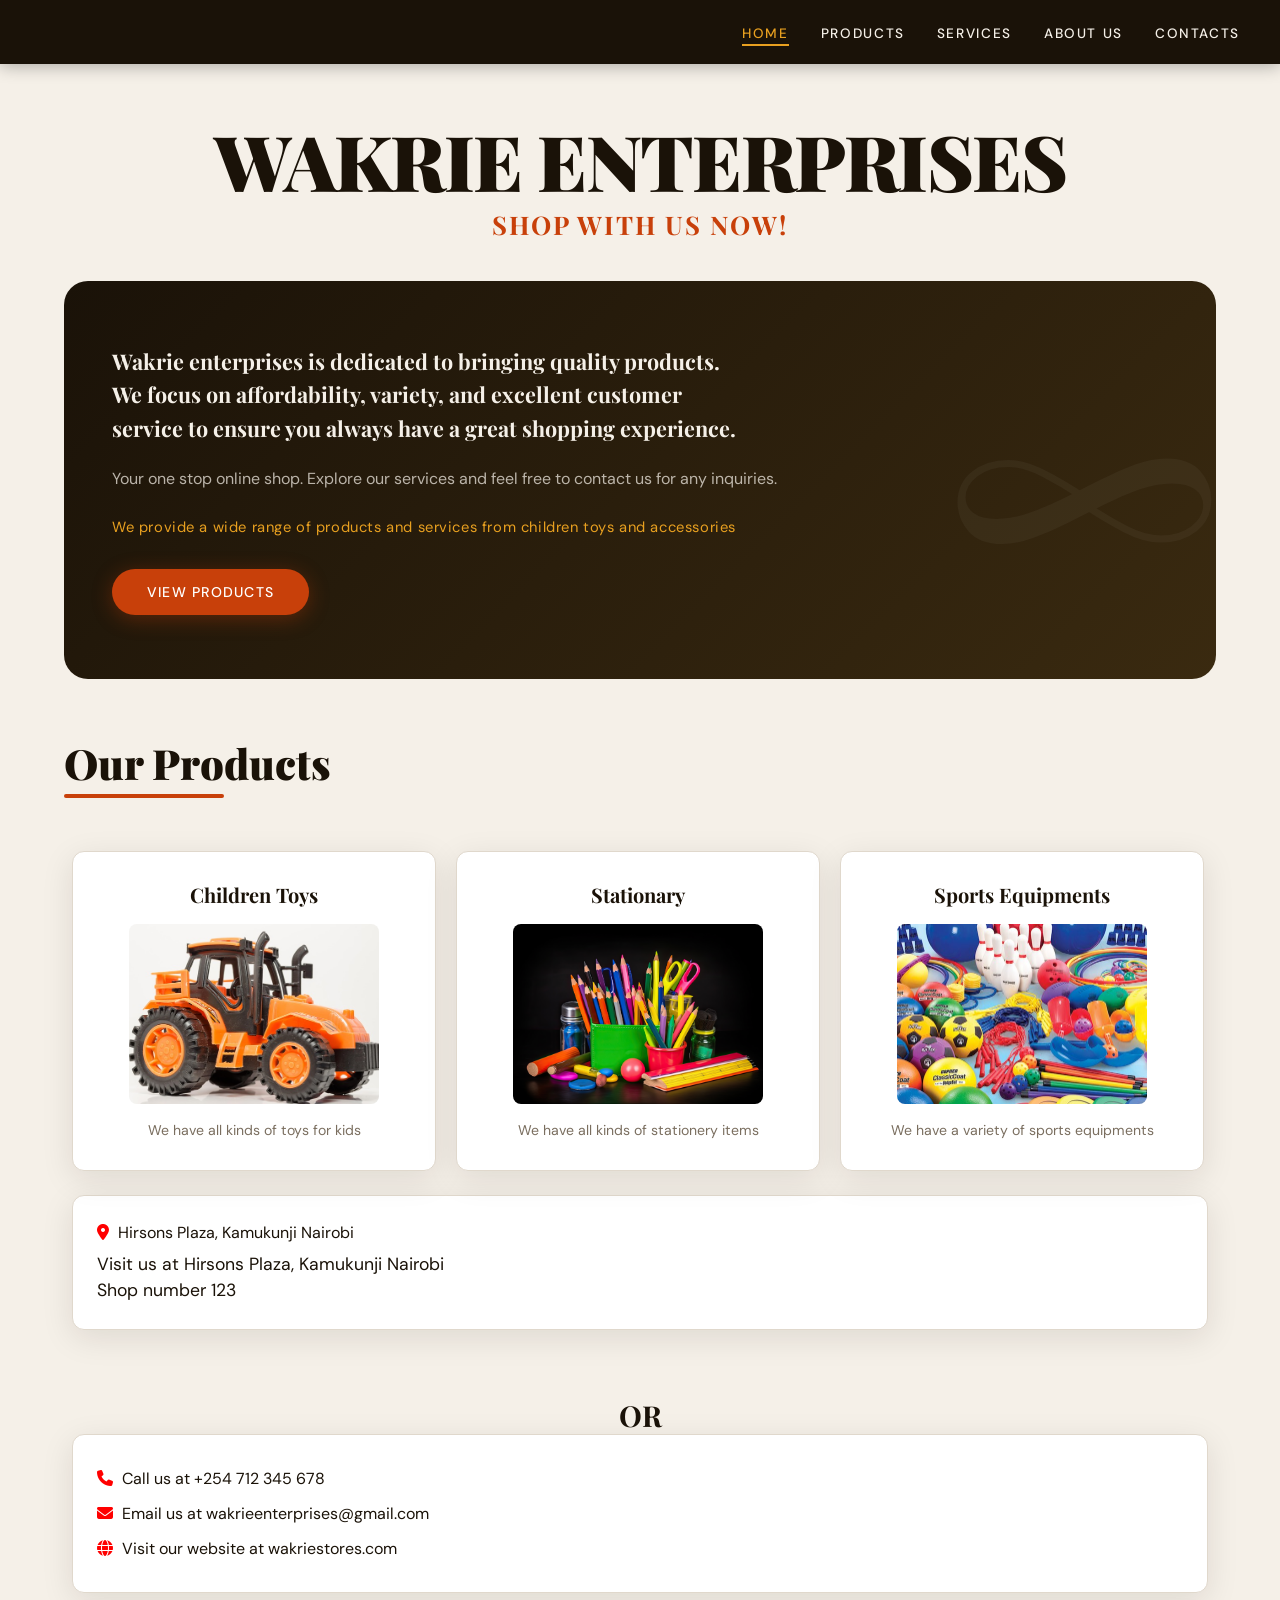
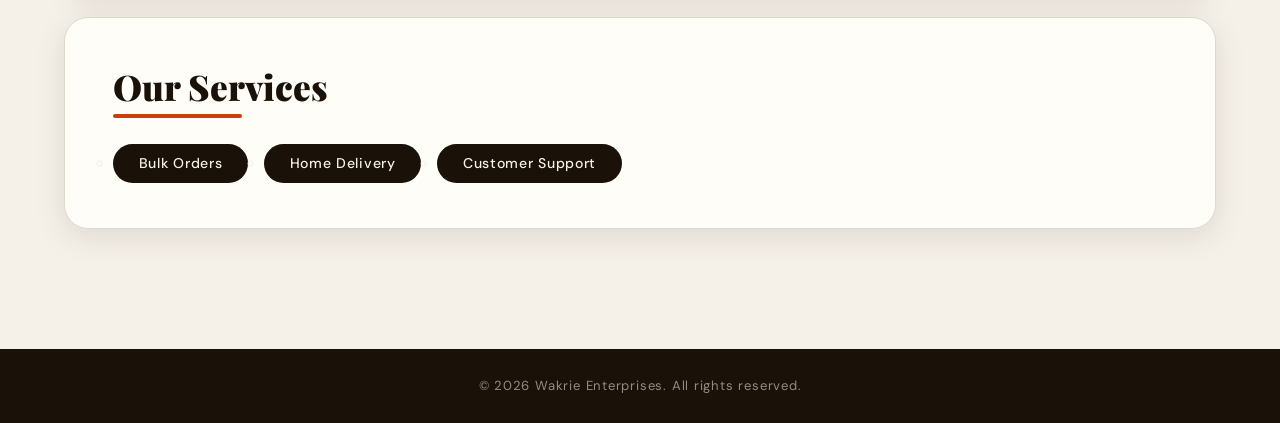
==== index.html @ 23c6285f "Update company name and contact information in index.html" ====
<!DOCTYPE html>
<html lang="en">

<head>
  <meta charset="UTF-8">
  <meta name="viewport" content="width=device-width, initial-scale=1.0">
  <title>Infinity Stores – Home</title>
  <link rel="stylesheet" href="style (2).css">
  <link rel="stylesheet" href="https://cdnjs.cloudflare.com/ajax/libs/font-awesome/6.5.0/css/all.min.css">
</head>

<body>

  <div class="navbar">
    <div class="menu-toggle" onclick="toggleMenu()">☰</div>
    <ul class="navlist" id="navlist">
      <li><a href="index.html">HOME</a></li>
      <li><a href="products.html">PRODUCTS</a></li>
      <li><a href="services.html">SERVICES</a></li>
      <li><a href="about.html">ABOUT US</a></li>
      <li><a href="contact.html">CONTACTS</a></li>
    </ul>
  </div>

  <div class="body">

    <section>
      <h1>WAKRIE ENTERPRISES</h1>
    </section>

    <header>
      <h1>SHOP WITH US NOW!</h1>
    </header>

    <section class="hero">
      <div class="content">
        <h2>Wakrie enterprises is dedicated to bringing quality products.<br>
          We focus on affordability, variety, and excellent customer<br>service to ensure you always have a great shopping experience.</h2>
        <p>Your one stop online shop. Explore our services and feel free to contact us for any inquiries.</p>
        <h3>We provide a wide range of products and services from children toys and accessories</h3>
        <a href="products.html" class="btn">View Products</a>
      </div>
    </section>

    <div class="products" id="products">
      <h2>Our Products</h2>
      <br><br>

      <div class="product-item">
        <h3>Children Toys</h3>
        <img src="toy.jpg" alt="TOYS" class="product-img">
        <h4>We have all kinds of toys for kids</h4>
      </div>

      <div class="product-item">
        <h3>Stationary</h3>
        <img src="stationary.jpg" alt="STATIONARY" class="product-img">
        <h4>We have all kinds of stationery items</h4>
      </div>

      <div class="product-item">
        <h3>Sports Equipments</h3>
        <img src="sports.jpeg" alt="SPORTS EQUIPMENTS" class="product-img">
        <h4>We have a variety of sports equipments</h4>
      </div>

      <div>
        <section class="zero">
          <i class="fa-solid fa-location-dot"></i> Hirsons Plaza, Kamukunji Nairobi
          <div class="location">Visit us at Hirsons Plaza, Kamukunji Nairobi<br>Shop number 123</div>
        </section>

        <br><br>
        <h5>OR</h5>

        <div class="contact">
          <i class="fa-solid fa-phone"></i> Call us at +254 712 345 678<br>
          <i class="fa-solid fa-envelope"></i> Email us at wakrieenterprises@gmail.com<br>
          <i class="fa-solid fa-globe"></i> Visit our website at wakriestores.com
        </div>

        <div class="services">
          <h2>Our Services</h2>
          <ul>
            <li>Bulk Orders</li>
            <li>Home Delivery</li>
            <li>Customer Support</li>
          </ul>
        </div>
      </div>
    </div>

  </div>

  <div class="copyright">
    <p>&copy; 2026 Wakrie Enterprises. All rights reserved.</p>
  </div>

  <script src="navbar.js"></script>
</body>
</html>
---- style (2).css ----
@import url('https://fonts.googleapis.com/css2?family=Playfair+Display:wght@700;900&family=DM+Sans:wght@300;400;500&display=swap');

:root {
  --bg:         #f5f0e8;
  --surface:    #fffdf8;
  --ink:        #1a1208;
  --muted:      #7a6e5f;
  --accent:     #c8400a;
  --accent-2:   #e8a020;
  --nav-bg:     #1a1208;
  --nav-text:   #f5f0e8;
  --card-bg:    #ffffff;
  --border:     #e0d8cc;
  --radius:     12px;
  --shadow:     0 8px 32px rgba(26,18,8,.10);
  --ff-display: 'Playfair Display', Georgia, serif;
  --ff-body:    'DM Sans', sans-serif;
  --transition: .35s cubic-bezier(.4,0,.2,1);
}

*, *::before, *::after { box-sizing: border-box; margin: 0; padding: 0; }
html { scroll-behavior: smooth; }

body {
  font-family: var(--ff-body);
  background: var(--bg);
  color: var(--ink);
  min-height: 100vh;
  overflow-x: hidden;
}

/* ── Navbar ── */
.navbar {
  position: sticky;
  top: 0;
  z-index: 100;
  background: var(--nav-bg);
  display: flex;
  align-items: center;
  justify-content: flex-end;
  padding: 0 2.5rem;
  height: 64px;
  box-shadow: 0 2px 16px rgba(0,0,0,.3);
}

.navlist {
  list-style: none;
  display: flex;
  gap: 2rem;
}

.navlist li a {
  color: var(--nav-text);
  text-decoration: none;
  font-family: var(--ff-body);
  font-size: .85rem;
  font-weight: 500;
  letter-spacing: .12em;
  position: relative;
  padding-bottom: 4px;
  transition: color var(--transition);
}

.navlist li a::after {
  content: '';
  position: absolute;
  bottom: 0; left: 0;
  width: 0; height: 2px;
  background: var(--accent-2);
  transition: width var(--transition);
}

.navlist li a:hover { color: var(--accent-2); }
.navlist li a:hover::after { width: 100%; }
.navlist li a.active { color: var(--accent-2); }
.navlist li a.active::after { width: 100%; }

.menu-toggle {
  display: none;
  color: var(--nav-text);
  font-size: 1.6rem;
  cursor: pointer;
  margin-left: auto;
  user-select: none;
  transition: color var(--transition);
}
.menu-toggle:hover { color: var(--accent-2); }

/* ── Body wrapper ── */
.body {
  max-width: 1200px;
  margin: 0 auto;
  padding: 0 1.5rem 4rem;
}

/* ── Brand title ── */
section h1 {
  font-family: var(--ff-display);
  font-size: clamp(2.8rem, 6vw, 5.5rem);
  font-weight: 900;
  text-align: center;
  color: var(--ink);
  padding: 3.5rem 1rem 0;
  letter-spacing: -.02em;
  line-height: 1.05;
}

/* ── Header ── */
header {
  text-align: center;
  padding: .4rem 1rem 1.5rem;
}

header h1 {
  font-family: var(--ff-display);
  font-size: clamp(1.1rem, 2.5vw, 1.6rem);
  font-weight: 700;
  color: var(--accent);
  letter-spacing: .08em;
  text-transform: uppercase;
}

/* ── Hero ── */
.hero {
  background: linear-gradient(135deg, var(--ink) 0%, #3a2a10 100%);
  border-radius: calc(var(--radius) * 2);
  padding: 4rem 3rem;
  margin: 1rem 0 3.5rem;
  position: relative;
  overflow: hidden;
}

.hero::before {
  content: '∞';
  position: absolute;
  right: -1rem;
  top: 50%;
  transform: translateY(-50%);
  font-size: 22rem;
  color: rgba(255,255,255,.04);
  font-family: var(--ff-display);
  pointer-events: none;
  line-height: 1;
}

.hero .content { position: relative; z-index: 1; max-width: 680px; }

.hero .content h2 {
  font-family: var(--ff-display);
  font-size: clamp(1.05rem, 2.2vw, 1.35rem);
  font-weight: 700;
  color: #f5f0e8;
  line-height: 1.55;
  margin-bottom: 1.2rem;
}

.hero .content p {
  font-size: 1rem;
  color: rgba(245,240,232,.72);
  margin-bottom: 1.6rem;
  line-height: 1.7;
}

.hero .content h3 {
  font-size: .92rem;
  font-weight: 400;
  color: var(--accent-2);
  margin-bottom: 2rem;
  letter-spacing: .04em;
}

/* ── CTA Button ── */
.btn {
  display: inline-block;
  background: var(--accent);
  color: #fff;
  padding: .85rem 2.2rem;
  border-radius: 50px;
  text-decoration: none;
  font-family: var(--ff-body);
  font-size: .88rem;
  font-weight: 500;
  letter-spacing: .08em;
  text-transform: uppercase;
  transition: background var(--transition), transform var(--transition), box-shadow var(--transition);
  box-shadow: 0 4px 20px rgba(200,64,10,.35);
}

.btn:hover {
  background: #a33006;
  transform: translateY(-2px);
  box-shadow: 0 8px 28px rgba(200,64,10,.45);
}

/* ── Products (home preview) ── */
.products {
  margin-bottom: 3.5rem;
}

.products h2 {
  font-family: var(--ff-display);
  font-size: clamp(1.8rem, 3.5vw, 2.6rem);
  font-weight: 900;
  margin-bottom: 2rem;
  display: inline-block;
}

.products h2::after {
  content: '';
  display: block;
  width: 60%;
  height: 4px;
  background: var(--accent);
  border-radius: 2px;
  margin-top: .3rem;
}

.products .product-item {
  display: inline-flex;
  flex-direction: column;
  align-items: center;
  background: var(--card-bg);
  border: 1px solid var(--border);
  border-radius: var(--radius);
  padding: 1.8rem 1.5rem;
  box-shadow: var(--shadow);
  transition: transform var(--transition), box-shadow var(--transition);
  vertical-align: top;
  width: calc(33% - 1rem);
  margin: 0 .5rem 1.5rem;
  text-align: center;
}

.products .product-item:hover {
  transform: translateY(-6px);
  box-shadow: 0 16px 48px rgba(26,18,8,.14);
}

.products .product-item h3 {
  font-family: var(--ff-display);
  font-size: 1.25rem;
  font-weight: 700;
  margin-bottom: 1rem;
  color: var(--ink);
}

.product-img {
  width: 100%;
  max-width: 250px;
  height: 180px;
  object-fit: cover;
  border-radius: calc(var(--radius) - 4px);
  margin-bottom: 1rem;
  background: var(--bg);
}

.products .product-item h4 {
  font-size: .88rem;
  font-weight: 400;
  color: var(--muted);
  line-height: 1.5;
}

.location {
  font-size: 1.1rem;
  color: var(--ink);
  line-height: 1.5;
  margin-top: .5rem;
}

.zero {
  background: var(--card-bg);
  border: 1px solid var(--border);
  border-radius: var(--radius);
  padding: 1.6rem 1.5rem;
  box-shadow: var(--shadow);
  transition: transform var(--transition), box-shadow var(--transition);
  vertical-align: top;
  width: calc(100% - 1rem);
  margin: 0 .5rem 1.5rem;
  text-align: left;
}

i { color: red; margin-right: 5px; }

h5 {
  display: flex;
  justify-content: center;
  font-family: var(--ff-display);
  font-size: 1.8rem;
}

.contact {
  background: var(--card-bg);
  border: 1px solid var(--border);
  border-radius: var(--radius);
  padding: 1.6rem 1.5rem;
  box-shadow: var(--shadow);
  transition: transform var(--transition), box-shadow var(--transition);
  vertical-align: top;
  margin: 0 .5rem 1.5rem;
  text-align: left;
  line-height: 2.2;
}

/* ── Services (home section) ── */
.services {
  background: var(--surface);
  border: 1px solid var(--border);
  border-radius: calc(var(--radius) * 2);
  padding: 2.8rem 3rem;
  box-shadow: var(--shadow);
}

.services h2 {
  font-family: var(--ff-display);
  font-size: clamp(1.6rem, 3vw, 2.2rem);
  font-weight: 900;
  margin-bottom: 1.6rem;
}

.services ul {
  list-style: circle;
  display: flex;
  flex-wrap: wrap;
  gap: 1rem;
}

.services ul li {
  background: var(--ink);
  color: var(--nav-text);
  padding: .65rem 1.6rem;
  border-radius: 50px;
  font-size: .88rem;
  font-weight: 500;
  letter-spacing: .05em;
  transition: background var(--transition), transform var(--transition);
  cursor: default;
}

.services ul li:hover {
  background: var(--accent);
  transform: translateY(-2px);
}

/* ── Copyright ── */
.copyright {
  text-align: center;
  padding: 1.8rem 1rem;
  background: var(--nav-bg);
  color: rgba(245,240,232,.55);
  font-size: .82rem;
  letter-spacing: .06em;
}

/* ══════════════════════════════════════════
   PAGE HERO BANNER (used on inner pages)
══════════════════════════════════════════ */
.page-banner {
  background: linear-gradient(135deg, var(--ink) 0%, #3a2a10 100%);
  border-radius: calc(var(--radius) * 2);
  padding: 3.5rem 3rem;
  margin: 2rem 0 3rem;
  position: relative;
  overflow: hidden;
  text-align: center;
}

.page-banner::before {
  content: '∞';
  position: absolute;
  right: -2rem;
  top: 50%;
  transform: translateY(-50%);
  font-size: 20rem;
  color: rgba(255,255,255,.04);
  font-family: var(--ff-display);
  pointer-events: none;
  line-height: 1;
}

.page-banner h1 {
  font-family: var(--ff-display);
  font-size: clamp(2rem, 5vw, 3.5rem);
  font-weight: 900;
  color: #f5f0e8;
  letter-spacing: -.02em;
  position: relative;
  z-index: 1;
}

.page-banner p {
  font-size: 1rem;
  color: rgba(245,240,232,.72);
  margin-top: .8rem;
  position: relative;
  z-index: 1;
}

/* ══════════════════════════════════════════
   PRODUCTS PAGE
══════════════════════════════════════════ */
.products-page-intro {
  text-align: center;
  margin-bottom: 2.5rem;
}

.products-page-intro p {
  color: var(--muted);
  font-size: 1rem;
  max-width: 600px;
  margin: 0 auto;
  line-height: 1.7;
}

.filter-bar {
  display: flex;
  flex-wrap: wrap;
  gap: .75rem;
  justify-content: center;
  margin-bottom: 3rem;
}

.filter-btn {
  background: var(--card-bg);
  border: 2px solid var(--border);
  border-radius: 50px;
  padding: .5rem 1.4rem;
  font-family: var(--ff-body);
  font-size: .82rem;
  font-weight: 500;
  letter-spacing: .07em;
  text-transform: uppercase;
  color: var(--ink);
  cursor: pointer;
  transition: all var(--transition);
}

.filter-btn:hover,
.filter-btn.active {
  background: var(--ink);
  border-color: var(--ink);
  color: var(--nav-text);
}

.products-grid {
  display: grid;
  grid-template-columns: repeat(3, 1fr);
  gap: 2rem;
  margin-bottom: 4rem;
}

.prod-card {
  background: var(--card-bg);
  border: 1px solid var(--border);
  border-radius: var(--radius);
  overflow: hidden;
  box-shadow: var(--shadow);
  transition: transform var(--transition), box-shadow var(--transition);
  display: flex;
  flex-direction: column;
}

.prod-card:hover {
  transform: translateY(-8px);
  box-shadow: 0 20px 56px rgba(26,18,8,.16);
}

.prod-card-img {
  width: 100%;
  height: 200px;
  object-fit: cover;
  background: var(--bg);
  display: flex;
  align-items: center;
  justify-content: center;
  font-size: 4rem;
}

.prod-card-body {
  padding: 1.4rem 1.5rem 1.8rem;
  flex: 1;
  display: flex;
  flex-direction: column;
}

.prod-card-category {
  font-size: .72rem;
  font-weight: 500;
  letter-spacing: .12em;
  text-transform: uppercase;
  color: var(--accent);
  margin-bottom: .5rem;
}

.prod-card-name {
  font-family: var(--ff-display);
  font-size: 1.15rem;
  font-weight: 700;
  color: var(--ink);
  margin-bottom: .6rem;
}

.prod-card-desc {
  font-size: .85rem;
  color: var(--muted);
  line-height: 1.6;
  flex: 1;
  margin-bottom: 1.2rem;
}

.prod-card-footer {
  display: flex;
  align-items: center;
  justify-content: space-between;
  margin-top: auto;
}

.prod-price {
  font-family: var(--ff-display);
  font-size: 1.3rem;
  font-weight: 900;
  color: var(--accent);
}

.prod-badge {
  font-size: .72rem;
  font-weight: 500;
  letter-spacing: .06em;
  padding: .3rem .9rem;
  border-radius: 50px;
  background: rgba(200,64,10,.1);
  color: var(--accent);
}

.prod-badge.instock { background: rgba(40,160,80,.1); color: #28a050; }
.prod-badge.popular { background: rgba(232,160,32,.15); color: #b87800; }

/* ══════════════════════════════════════════
   ABOUT PAGE
══════════════════════════════════════════ */
.about-grid {
  display: grid;
  grid-template-columns: 1fr 1fr;
  gap: 3rem;
  margin-bottom: 3.5rem;
  align-items: start;
}

.about-text h2 {
  font-family: var(--ff-display);
  font-size: clamp(1.7rem, 3vw, 2.4rem);
  font-weight: 900;
  margin-bottom: 1.2rem;
  color: var(--ink);
}

.about-text h2 span { color: var(--accent); }

.about-text p {
  font-size: .97rem;
  color: var(--muted);
  line-height: 1.8;
  margin-bottom: 1rem;
}

.about-stats {
  display: grid;
  grid-template-columns: 1fr 1fr;
  gap: 1.2rem;
}

.stat-card {
  background: var(--card-bg);
  border: 1px solid var(--border);
  border-radius: var(--radius);
  padding: 1.8rem 1.5rem;
  text-align: center;
  box-shadow: var(--shadow);
  transition: transform var(--transition);
}

.stat-card:hover { transform: translateY(-4px); }

.stat-number {
  font-family: var(--ff-display);
  font-size: 2.6rem;
  font-weight: 900;
  color: var(--accent);
  line-height: 1;
  margin-bottom: .4rem;
}

.stat-label {
  font-size: .82rem;
  font-weight: 500;
  letter-spacing: .08em;
  text-transform: uppercase;
  color: var(--muted);
}

.values-section { margin-bottom: 3.5rem; }

.values-section h2 {
  font-family: var(--ff-display);
  font-size: clamp(1.7rem, 3vw, 2.4rem);
  font-weight: 900;
  margin-bottom: 2rem;
  display: inline-block;
}

.values-section h2::after {
  content: '';
  display: block;
  width: 60%;
  height: 4px;
  background: var(--accent);
  border-radius: 2px;
  margin-top: .3rem;
}

.values-grid {
  display: grid;
  grid-template-columns: repeat(3, 1fr);
  gap: 1.5rem;
}

.value-card {
  background: var(--surface);
  border: 1px solid var(--border);
  border-radius: var(--radius);
  padding: 2rem 1.5rem;
  box-shadow: var(--shadow);
  transition: transform var(--transition);
}

.value-card:hover { transform: translateY(-4px); }

.value-icon {
  font-size: 2rem;
  margin-bottom: 1rem;
}

.value-card h3 {
  font-family: var(--ff-display);
  font-size: 1.1rem;
  font-weight: 700;
  margin-bottom: .7rem;
  color: var(--ink);
}

.value-card p {
  font-size: .87rem;
  color: var(--muted);
  line-height: 1.65;
}

.team-section { margin-bottom: 3.5rem; }

.team-section h2 {
  font-family: var(--ff-display);
  font-size: clamp(1.7rem, 3vw, 2.4rem);
  font-weight: 900;
  margin-bottom: 2rem;
  display: inline-block;
}

.team-section h2::after {
  content: '';
  display: block;
  width: 60%;
  height: 4px;
  background: var(--accent);
  border-radius: 2px;
  margin-top: .3rem;
}

.team-grid {
  display: grid;
  grid-template-columns: repeat(3, 1fr);
  gap: 1.5rem;
}

.team-card {
  background: var(--card-bg);
  border: 1px solid var(--border);
  border-radius: var(--radius);
  padding: 2rem 1.5rem;
  text-align: center;
  box-shadow: var(--shadow);
  transition: transform var(--transition);
}

.team-card:hover { transform: translateY(-4px); }

.team-avatar {
  width: 80px; height: 80px;
  border-radius: 50%;
  background: linear-gradient(135deg, var(--ink), #3a2a10);
  display: flex;
  align-items: center;
  justify-content: center;
  font-size: 2rem;
  margin: 0 auto 1rem;
  color: var(--accent-2);
}

.team-card h3 {
  font-family: var(--ff-display);
  font-size: 1.05rem;
  font-weight: 700;
  margin-bottom: .3rem;
  color: var(--ink);
}

.team-card span {
  font-size: .8rem;
  color: var(--accent);
  letter-spacing: .07em;
  text-transform: uppercase;
  font-weight: 500;
}

.team-card p {
  font-size: .85rem;
  color: var(--muted);
  margin-top: .7rem;
  line-height: 1.6;
}

/* ══════════════════════════════════════════
   SERVICES PAGE
══════════════════════════════════════════ */
.services-grid {
  display: grid;
  grid-template-columns: repeat(3, 1fr);
  gap: 2rem;
  margin-bottom: 3.5rem;
}

.service-card {
  background: var(--card-bg);
  border: 1px solid var(--border);
  border-radius: var(--radius);
  padding: 2.2rem 1.8rem;
  box-shadow: var(--shadow);
  transition: transform var(--transition), box-shadow var(--transition);
}

.service-card:hover {
  transform: translateY(-6px);
  box-shadow: 0 16px 48px rgba(26,18,8,.14);
}

.service-icon {
  width: 56px; height: 56px;
  background: linear-gradient(135deg, var(--ink), #3a2a10);
  border-radius: 14px;
  display: flex;
  align-items: center;
  justify-content: center;
  font-size: 1.5rem;
  margin-bottom: 1.4rem;
  color: var(--accent-2);
}

.service-card h3 {
  font-family: var(--ff-display);
  font-size: 1.2rem;
  font-weight: 700;
  margin-bottom: .8rem;
  color: var(--ink);
}

.service-card p {
  font-size: .87rem;
  color: var(--muted);
  line-height: 1.7;
  margin-bottom: 1.2rem;
}

.service-features {
  list-style: none;
  display: flex;
  flex-direction: column;
  gap: .4rem;
}

.service-features li {
  font-size: .82rem;
  color: var(--muted);
  display: flex;
  align-items: center;
  gap: .5rem;
}

.service-features li::before {
  content: '✓';
  color: var(--accent);
  font-weight: 700;
}

.process-section { margin-bottom: 3.5rem; }

.process-section h2 {
  font-family: var(--ff-display);
  font-size: clamp(1.7rem, 3vw, 2.4rem);
  font-weight: 900;
  margin-bottom: 2rem;
  display: inline-block;
}

.process-section h2::after {
  content: '';
  display: block;
  width: 60%;
  height: 4px;
  background: var(--accent);
  border-radius: 2px;
  margin-top: .3rem;
}

.process-steps {
  display: grid;
  grid-template-columns: repeat(4, 1fr);
  gap: 1.5rem;
}

.step {
  text-align: center;
  position: relative;
}

.step:not(:last-child)::after {
  content: '→';
  position: absolute;
  right: -1rem;
  top: 1.8rem;
  font-size: 1.4rem;
  color: var(--border);
}

.step-number {
  width: 60px; height: 60px;
  border-radius: 50%;
  background: var(--ink);
  color: var(--accent-2);
  font-family: var(--ff-display);
  font-size: 1.4rem;
  font-weight: 900;
  display: flex;
  align-items: center;
  justify-content: center;
  margin: 0 auto 1rem;
}

.step h3 {
  font-family: var(--ff-display);
  font-size: 1rem;
  font-weight: 700;
  margin-bottom: .5rem;
  color: var(--ink);
}

.step p {
  font-size: .82rem;
  color: var(--muted);
  line-height: 1.6;
}

.cta-banner {
  background: linear-gradient(135deg, var(--ink) 0%, #3a2a10 100%);
  border-radius: calc(var(--radius) * 2);
  padding: 3rem 3rem;
  text-align: center;
  margin-bottom: 3.5rem;
  position: relative;
  overflow: hidden;
}

.cta-banner::before {
  content: '∞';
  position: absolute;
  right: -2rem;
  top: 50%;
  transform: translateY(-50%);
  font-size: 18rem;
  color: rgba(255,255,255,.04);
  font-family: var(--ff-display);
  pointer-events: none;
  line-height: 1;
}

.cta-banner h2 {
  font-family: var(--ff-display);
  font-size: clamp(1.5rem, 3vw, 2.2rem);
  font-weight: 900;
  color: #f5f0e8;
  margin-bottom: .8rem;
  position: relative;
  z-index: 1;
}

.cta-banner p {
  color: rgba(245,240,232,.72);
  margin-bottom: 1.8rem;
  position: relative;
  z-index: 1;
}

.cta-banner .btn { position: relative; z-index: 1; }

/* ══════════════════════════════════════════
   CONTACT PAGE
══════════════════════════════════════════ */
.contact-layout {
  display: grid;
  grid-template-columns: 1fr 1.2fr;
  gap: 3rem;
  margin-bottom: 3.5rem;
  align-items: start;
}

.contact-info h2 {
  font-family: var(--ff-display);
  font-size: clamp(1.6rem, 3vw, 2.2rem);
  font-weight: 900;
  margin-bottom: 1rem;
  color: var(--ink);
}

.contact-info p {
  font-size: .95rem;
  color: var(--muted);
  line-height: 1.75;
  margin-bottom: 2rem;
}

.contact-detail-list {
  display: flex;
  flex-direction: column;
  gap: 1.2rem;
  margin-bottom: 2rem;
}

.contact-detail-item {
  display: flex;
  align-items: flex-start;
  gap: 1rem;
  background: var(--card-bg);
  border: 1px solid var(--border);
  border-radius: var(--radius);
  padding: 1.2rem 1.4rem;
  box-shadow: var(--shadow);
  transition: transform var(--transition);
}

.contact-detail-item:hover { transform: translateX(4px); }

.contact-detail-icon {
  width: 42px; height: 42px;
  background: linear-gradient(135deg, var(--ink), #3a2a10);
  border-radius: 10px;
  display: flex;
  align-items: center;
  justify-content: center;
  flex-shrink: 0;
  color: var(--accent-2);
  font-size: 1rem;
}

.contact-detail-icon i { color: var(--accent-2); margin: 0; }

.contact-detail-text strong {
  display: block;
  font-size: .8rem;
  letter-spacing: .1em;
  text-transform: uppercase;
  color: var(--muted);
  margin-bottom: .2rem;
}

.contact-detail-text span {
  font-size: .9rem;
  color: var(--ink);
  font-weight: 400;
}

.contact-form-card {
  background: var(--card-bg);
  border: 1px solid var(--border);
  border-radius: calc(var(--radius) * 2);
  padding: 2.8rem 2.5rem;
  box-shadow: var(--shadow);
}

.contact-form-card h2 {
  font-family: var(--ff-display);
  font-size: clamp(1.4rem, 2.5vw, 1.9rem);
  font-weight: 900;
  margin-bottom: 1.8rem;
  color: var(--ink);
}

.form-group {
  margin-bottom: 1.4rem;
}

.form-group label {
  display: block;
  font-size: .8rem;
  font-weight: 500;
  letter-spacing: .09em;
  text-transform: uppercase;
  color: var(--muted);
  margin-bottom: .5rem;
}

.form-group input,
.form-group select,
.form-group textarea {
  width: 100%;
  background: var(--bg);
  border: 1.5px solid var(--border);
  border-radius: var(--radius);
  padding: .85rem 1.1rem;
  font-family: var(--ff-body);
  font-size: .92rem;
  color: var(--ink);
  transition: border-color var(--transition), box-shadow var(--transition);
  outline: none;
}

.form-group input:focus,
.form-group select:focus,
.form-group textarea:focus {
  border-color: var(--accent);
  box-shadow: 0 0 0 3px rgba(200,64,10,.1);
}

.form-group textarea { resize: vertical; min-height: 130px; }

.form-row {
  display: grid;
  grid-template-columns: 1fr 1fr;
  gap: 1.2rem;
}

.form-submit {
  width: 100%;
  background: var(--accent);
  color: #fff;
  border: none;
  border-radius: 50px;
  padding: 1rem 2rem;
  font-family: var(--ff-body);
  font-size: .9rem;
  font-weight: 500;
  letter-spacing: .09em;
  text-transform: uppercase;
  cursor: pointer;
  transition: background var(--transition), transform var(--transition), box-shadow var(--transition);
  box-shadow: 0 4px 20px rgba(200,64,10,.35);
  margin-top: .5rem;
}

.form-submit:hover {
  background: #a33006;
  transform: translateY(-2px);
  box-shadow: 0 8px 28px rgba(200,64,10,.45);
}

.map-section {
  background: var(--card-bg);
  border: 1px solid var(--border);
  border-radius: calc(var(--radius) * 2);
  padding: 2.5rem;
  box-shadow: var(--shadow);
  margin-bottom: 3.5rem;
}

.map-section h2 {
  font-family: var(--ff-display);
  font-size: clamp(1.4rem, 2.5vw, 1.9rem);
  font-weight: 900;
  margin-bottom: 1.5rem;
  color: var(--ink);
}

.map-placeholder {
  background: linear-gradient(135deg, var(--ink) 0%, #3a2a10 100%);
  border-radius: var(--radius);
  height: 280px;
  display: flex;
  flex-direction: column;
  align-items: center;
  justify-content: center;
  color: rgba(245,240,232,.7);
  gap: 1rem;
}

.map-placeholder i { font-size: 3rem; color: var(--accent-2); margin: 0; }
.map-placeholder p { font-size: 1rem; letter-spacing: .05em; }
.map-placeholder span { font-size: .85rem; opacity: .7; }

/* ══════════════════════════════════════════
   RESPONSIVE
══════════════════════════════════════════ */
@media (max-width: 1000px) {
  .products-grid { grid-template-columns: repeat(2, 1fr); }
  .services-grid { grid-template-columns: repeat(2, 1fr); }
  .process-steps { grid-template-columns: repeat(2, 1fr); }
  .step:not(:last-child)::after { display: none; }
  .values-grid { grid-template-columns: repeat(2, 1fr); }
  .team-grid { grid-template-columns: repeat(2, 1fr); }
  .about-grid { grid-template-columns: 1fr; }
  .contact-layout { grid-template-columns: 1fr; }
}

@media (max-width: 900px) {
  .products .product-item { width: calc(50% - 1rem); }
}

@media (max-width: 600px) {
  .navbar { padding: 0 1.2rem; }
  .menu-toggle { display: block; }

  .navlist {
    display: none;
    flex-direction: column;
    position: absolute;
    top: 64px; left: 0; right: 0;
    background: var(--nav-bg);
    padding: 1.2rem 2rem 1.6rem;
    gap: 1.2rem;
    z-index: 99;
  }
  .navlist.active { display: flex; }

  .hero { padding: 2.5rem 1.6rem; }
  .hero::before { display: none; }
  .page-banner { padding: 2.5rem 1.6rem; }
  .page-banner::before { display: none; }

  .products .product-item { width: 100%; margin: 0 0 1.2rem; }

  .services { padding: 2rem 1.4rem; }
  .services ul { flex-direction: column; }
  .services ul li { text-align: center; }

  .products-grid { grid-template-columns: 1fr; }
  .services-grid { grid-template-columns: 1fr; }
  .process-steps { grid-template-columns: 1fr 1fr; }
  .values-grid { grid-template-columns: 1fr; }
  .team-grid { grid-template-columns: 1fr 1fr; }
  .about-stats { grid-template-columns: 1fr 1fr; }
  .form-row { grid-template-columns: 1fr; }
  .cta-banner { padding: 2rem 1.6rem; }
  .cta-banner::before { display: none; }
  .contact-form-card { padding: 2rem 1.4rem; }
}

@media (max-width: 420px) {
  .team-grid { grid-template-columns: 1fr; }
  .process-steps { grid-template-columns: 1fr; }
}
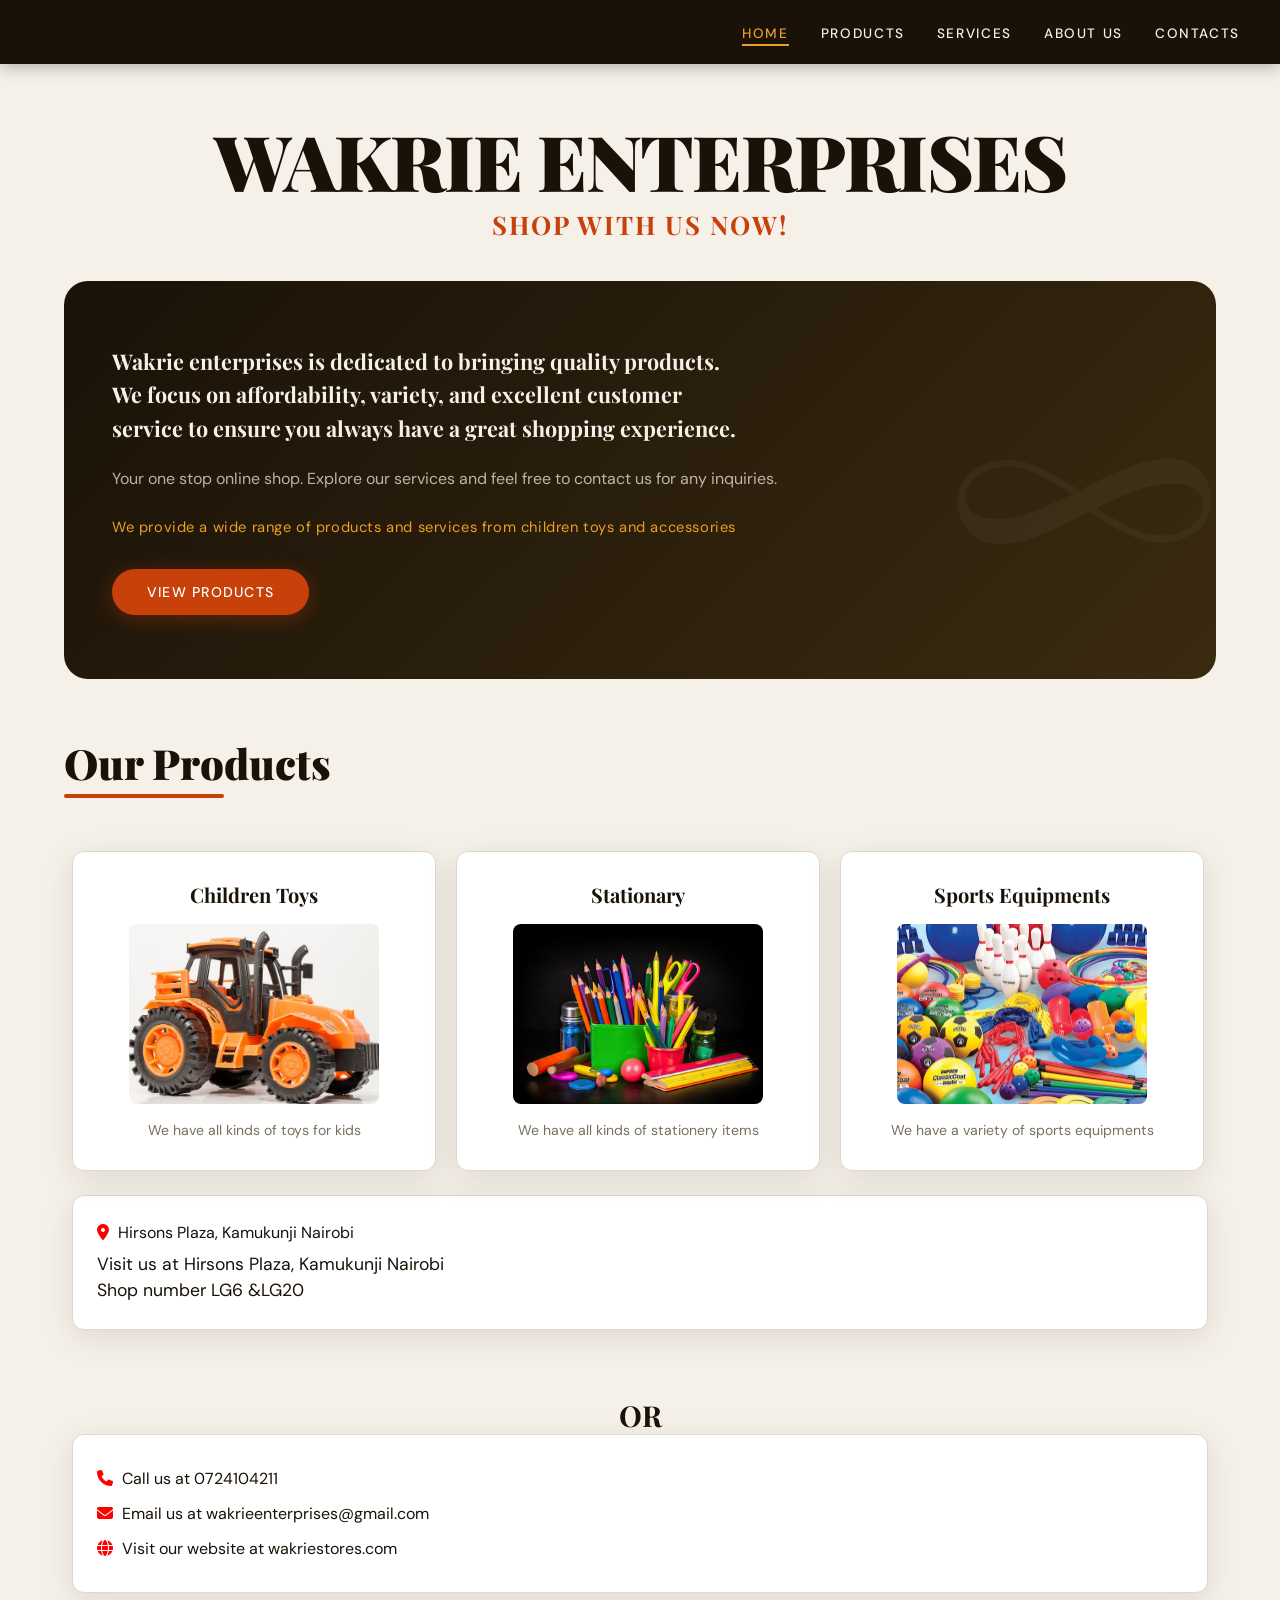
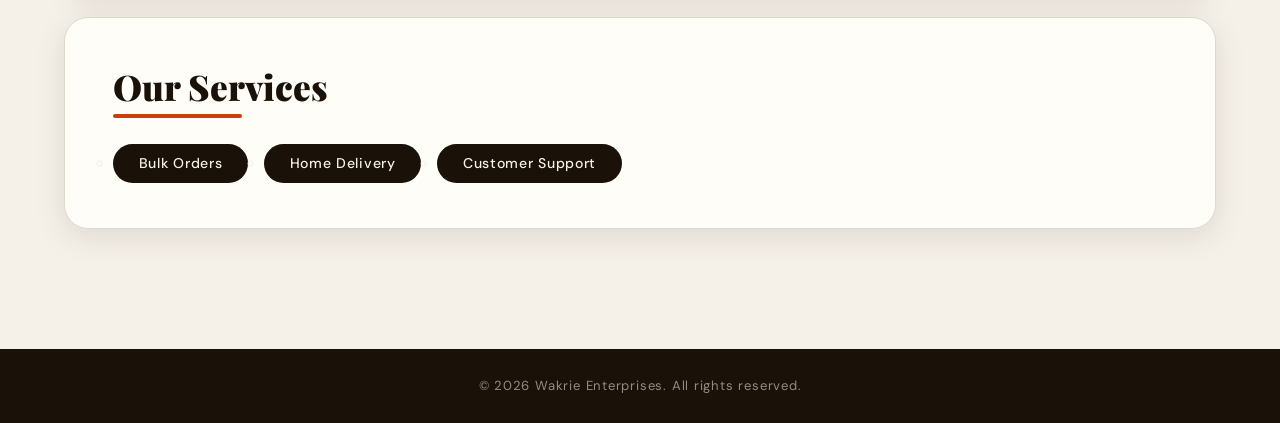
==== commit b6daf1af: "Update shop number and phone contact in index.html" ====
--- a/index.html
+++ b/index.html
@@ -67,14 +67,14 @@
       <div>
         <section class="zero">
           <i class="fa-solid fa-location-dot"></i> Hirsons Plaza, Kamukunji Nairobi
-          <div class="location">Visit us at Hirsons Plaza, Kamukunji Nairobi<br>Shop number 123</div>
+          <div class="location">Visit us at Hirsons Plaza, Kamukunji Nairobi<br>Shop number LG6 &LG20</div>
         </section>
 
         <br><br>
         <h5>OR</h5>
 
         <div class="contact">
-          <i class="fa-solid fa-phone"></i> Call us at +254 712 345 678<br>
+          <i class="fa-solid fa-phone"></i> Call us at 0724104211<br>
           <i class="fa-solid fa-envelope"></i> Email us at wakrieenterprises@gmail.com<br>
           <i class="fa-solid fa-globe"></i> Visit our website at wakriestores.com
         </div>
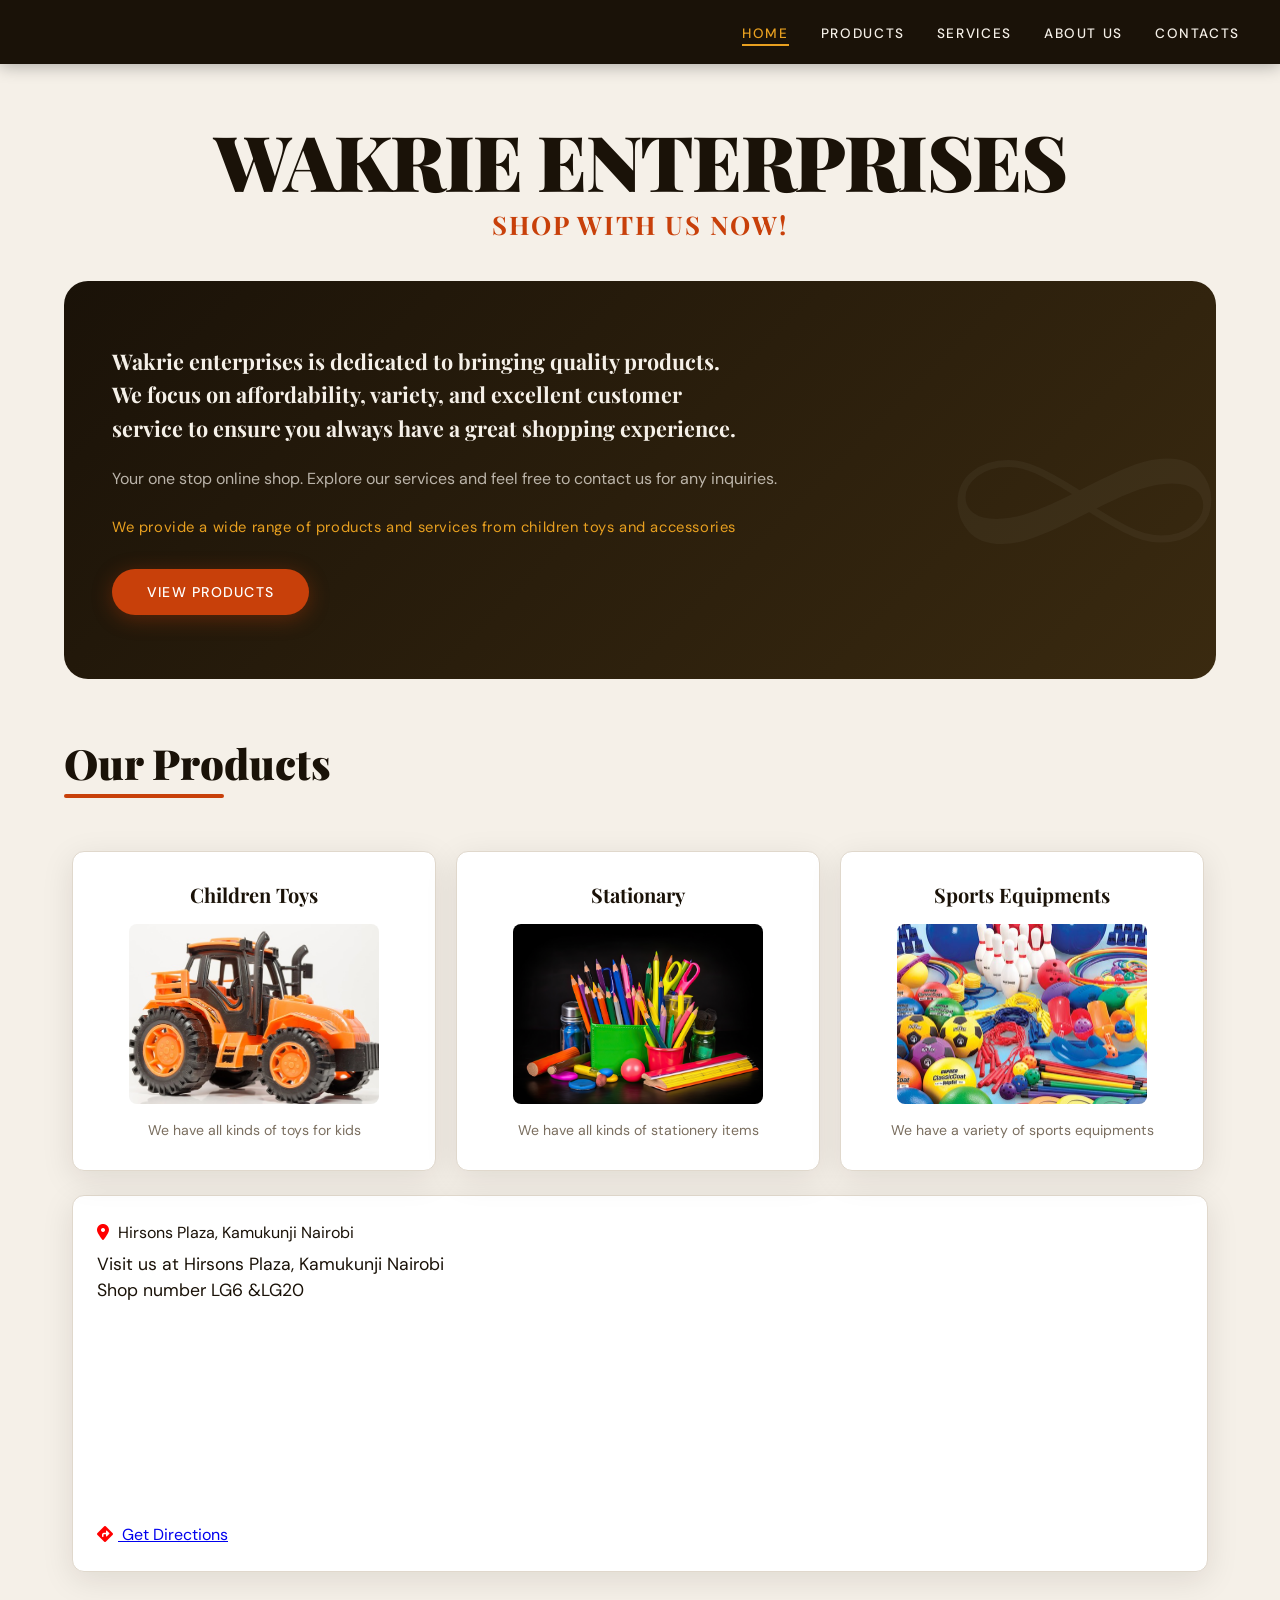
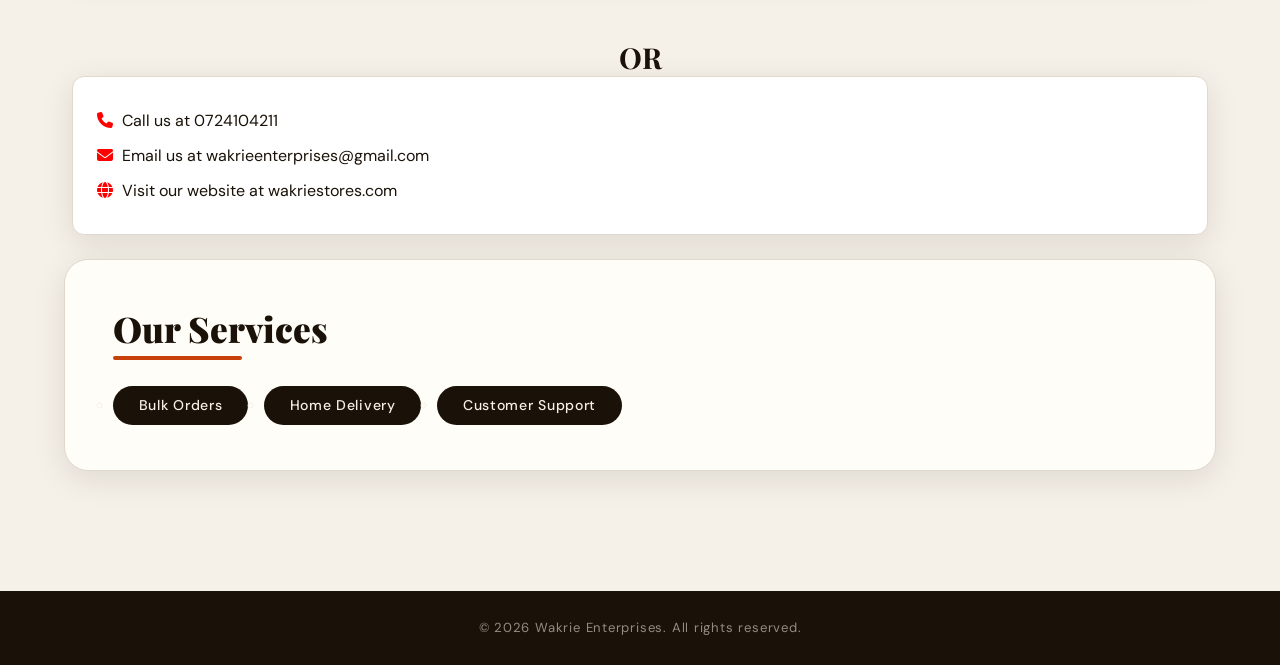
==== commit cd5c868f: "Embed Google Map and add directions link Added an embedded Google Map and directions link for Hirson" ====
--- a/index.html
+++ b/index.html
@@ -4,7 +4,7 @@
 <head>
   <meta charset="UTF-8">
   <meta name="viewport" content="width=device-width, initial-scale=1.0">
-  <title>Infinity Stores – Home</title>
+  <title>Wakrie Stores – Home</title>
   <link rel="stylesheet" href="style (2).css">
   <link rel="stylesheet" href="https://cdnjs.cloudflare.com/ajax/libs/font-awesome/6.5.0/css/all.min.css">
 </head>
@@ -68,6 +68,17 @@
         <section class="zero">
           <i class="fa-solid fa-location-dot"></i> Hirsons Plaza, Kamukunji Nairobi
           <div class="location">Visit us at Hirsons Plaza, Kamukunji Nairobi<br>Shop number LG6 &LG20</div>
+          <!-- Embedded Google Map -->
+              <div class="map-embed">
+                <iframe
+                  src="https://www.google.com/maps/embed?pb=!1m18!1m12!1m3!1d3988.817!2d36.8378!3d-1.2864!2m3!1f0!2f0!3f0!3m2!1i1024!2i768!4f13.1!3m3!1m2!1s0x182f10d4b0a5e0ab%3A0x8f0c1ef0e6e8f6b0!2sHirsons%20Plaza%2C%20Kamukunji!5e0!3m2!1sen!2ske!4v1700000000000"
+                  width="100%" height="200" style="border:0; border-radius:8px; margin-top:1rem;" allowfullscreen="" loading="lazy"
+                  referrerpolicy="no-referrer-when-downgrade">
+                </iframe>
+                <a class="directions-btn" href="https://maps.google.com/?q=Hirsons+Plaza+Kamukunji+Nairobi" target="_blank">
+                  <i class="fa-solid fa-diamond-turn-right"></i> Get Directions
+                </a>
+              </div>
         </section>
 
         <br><br>
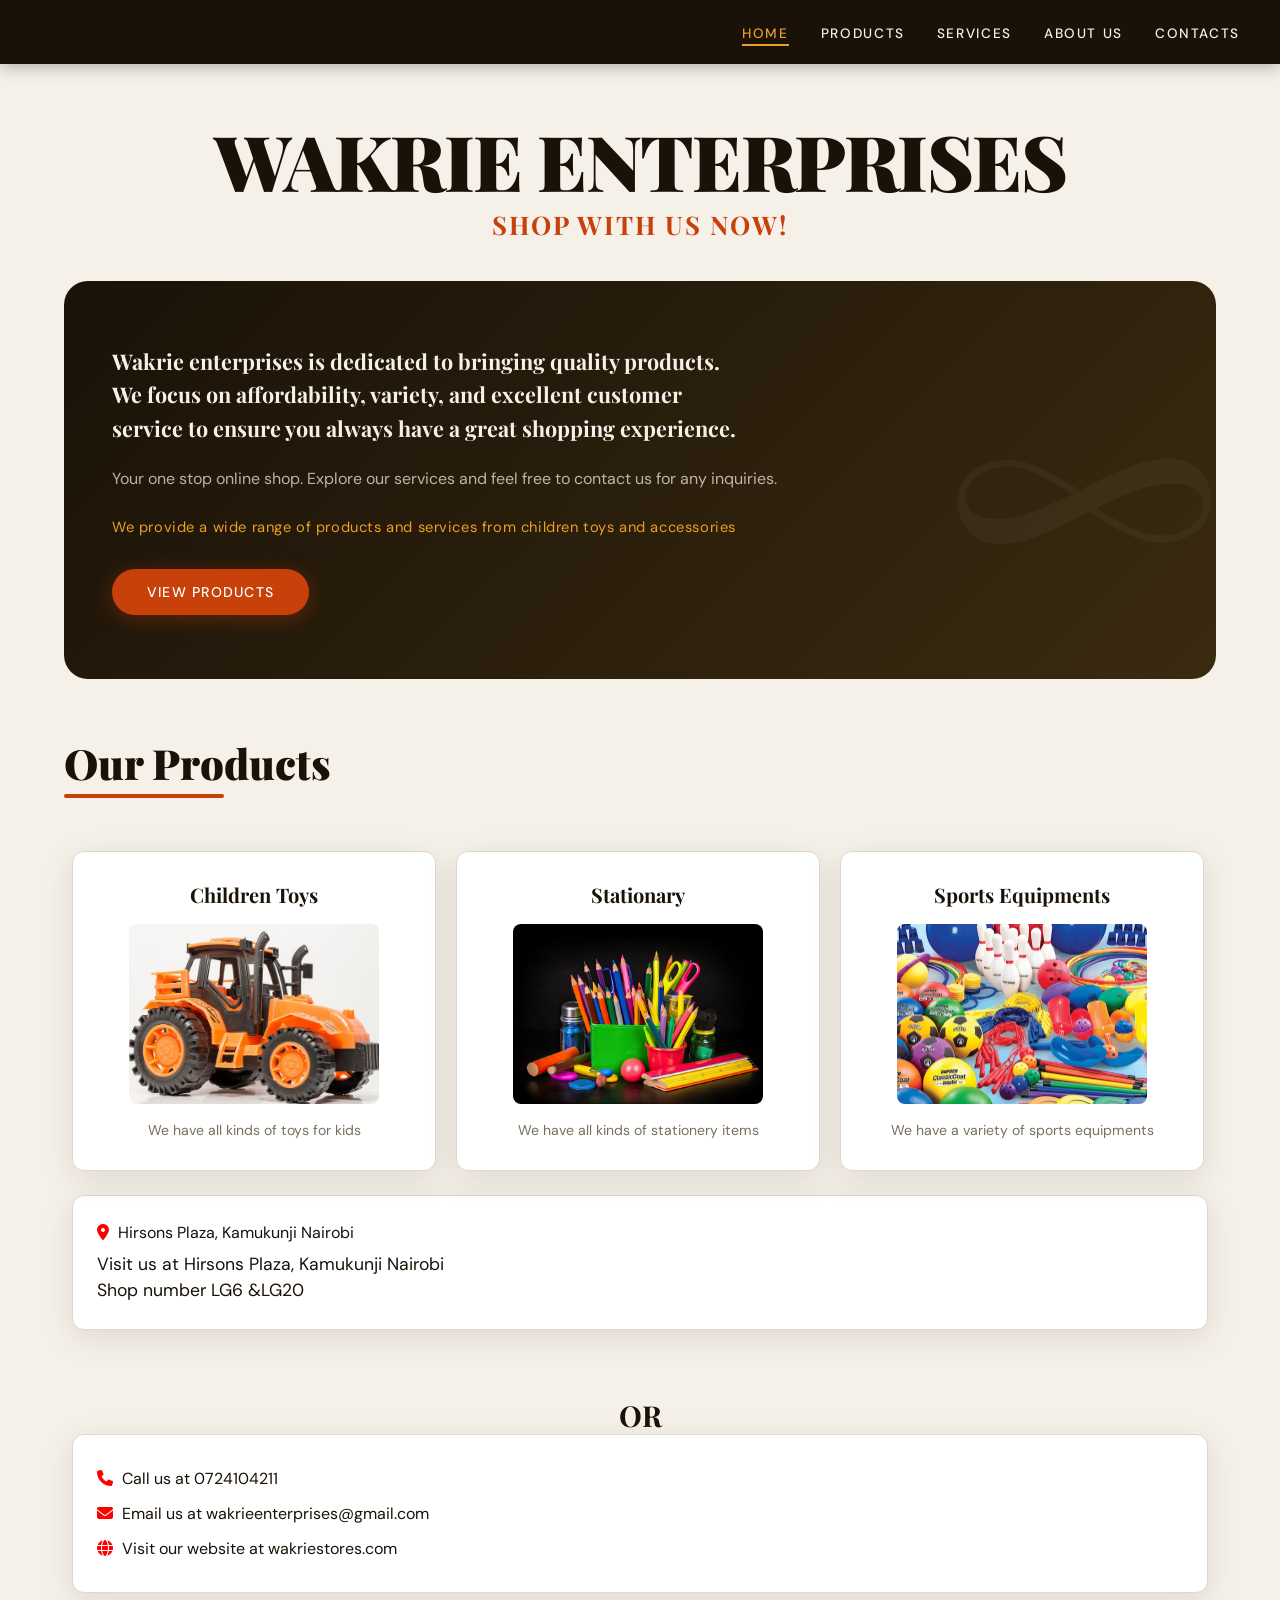
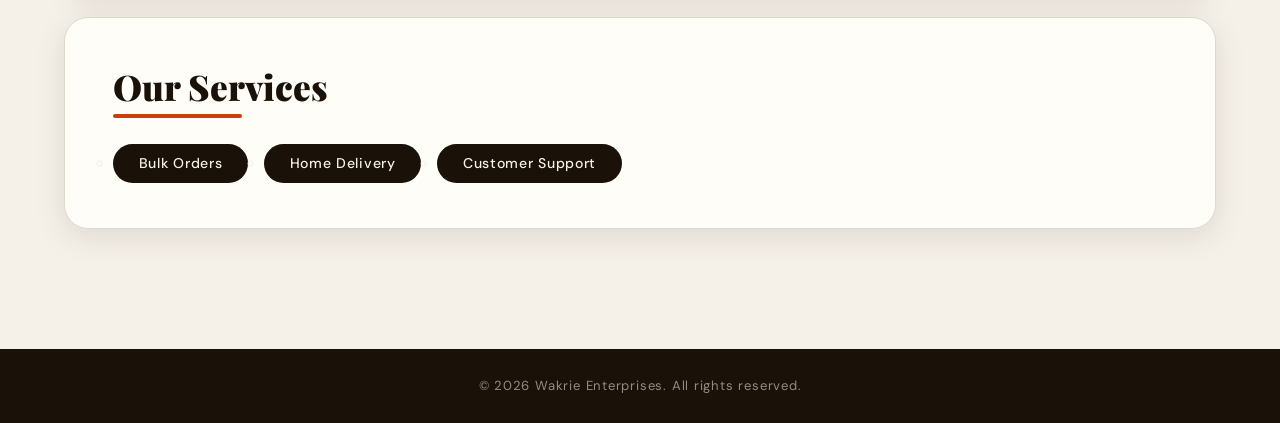
==== commit c36402e3: "Update index.html" ====
--- a/index.html
+++ b/index.html
@@ -68,17 +68,7 @@
         <section class="zero">
           <i class="fa-solid fa-location-dot"></i> Hirsons Plaza, Kamukunji Nairobi
           <div class="location">Visit us at Hirsons Plaza, Kamukunji Nairobi<br>Shop number LG6 &LG20</div>
-          <!-- Embedded Google Map -->
-              <div class="map-embed">
-                <iframe
-                  src="https://www.google.com/maps/embed?pb=!1m18!1m12!1m3!1d3988.817!2d36.8378!3d-1.2864!2m3!1f0!2f0!3f0!3m2!1i1024!2i768!4f13.1!3m3!1m2!1s0x182f10d4b0a5e0ab%3A0x8f0c1ef0e6e8f6b0!2sHirsons%20Plaza%2C%20Kamukunji!5e0!3m2!1sen!2ske!4v1700000000000"
-                  width="100%" height="200" style="border:0; border-radius:8px; margin-top:1rem;" allowfullscreen="" loading="lazy"
-                  referrerpolicy="no-referrer-when-downgrade">
-                </iframe>
-                <a class="directions-btn" href="https://maps.google.com/?q=Hirsons+Plaza+Kamukunji+Nairobi" target="_blank">
-                  <i class="fa-solid fa-diamond-turn-right"></i> Get Directions
-                </a>
-              </div>
+          
         </section>
 
         <br><br>
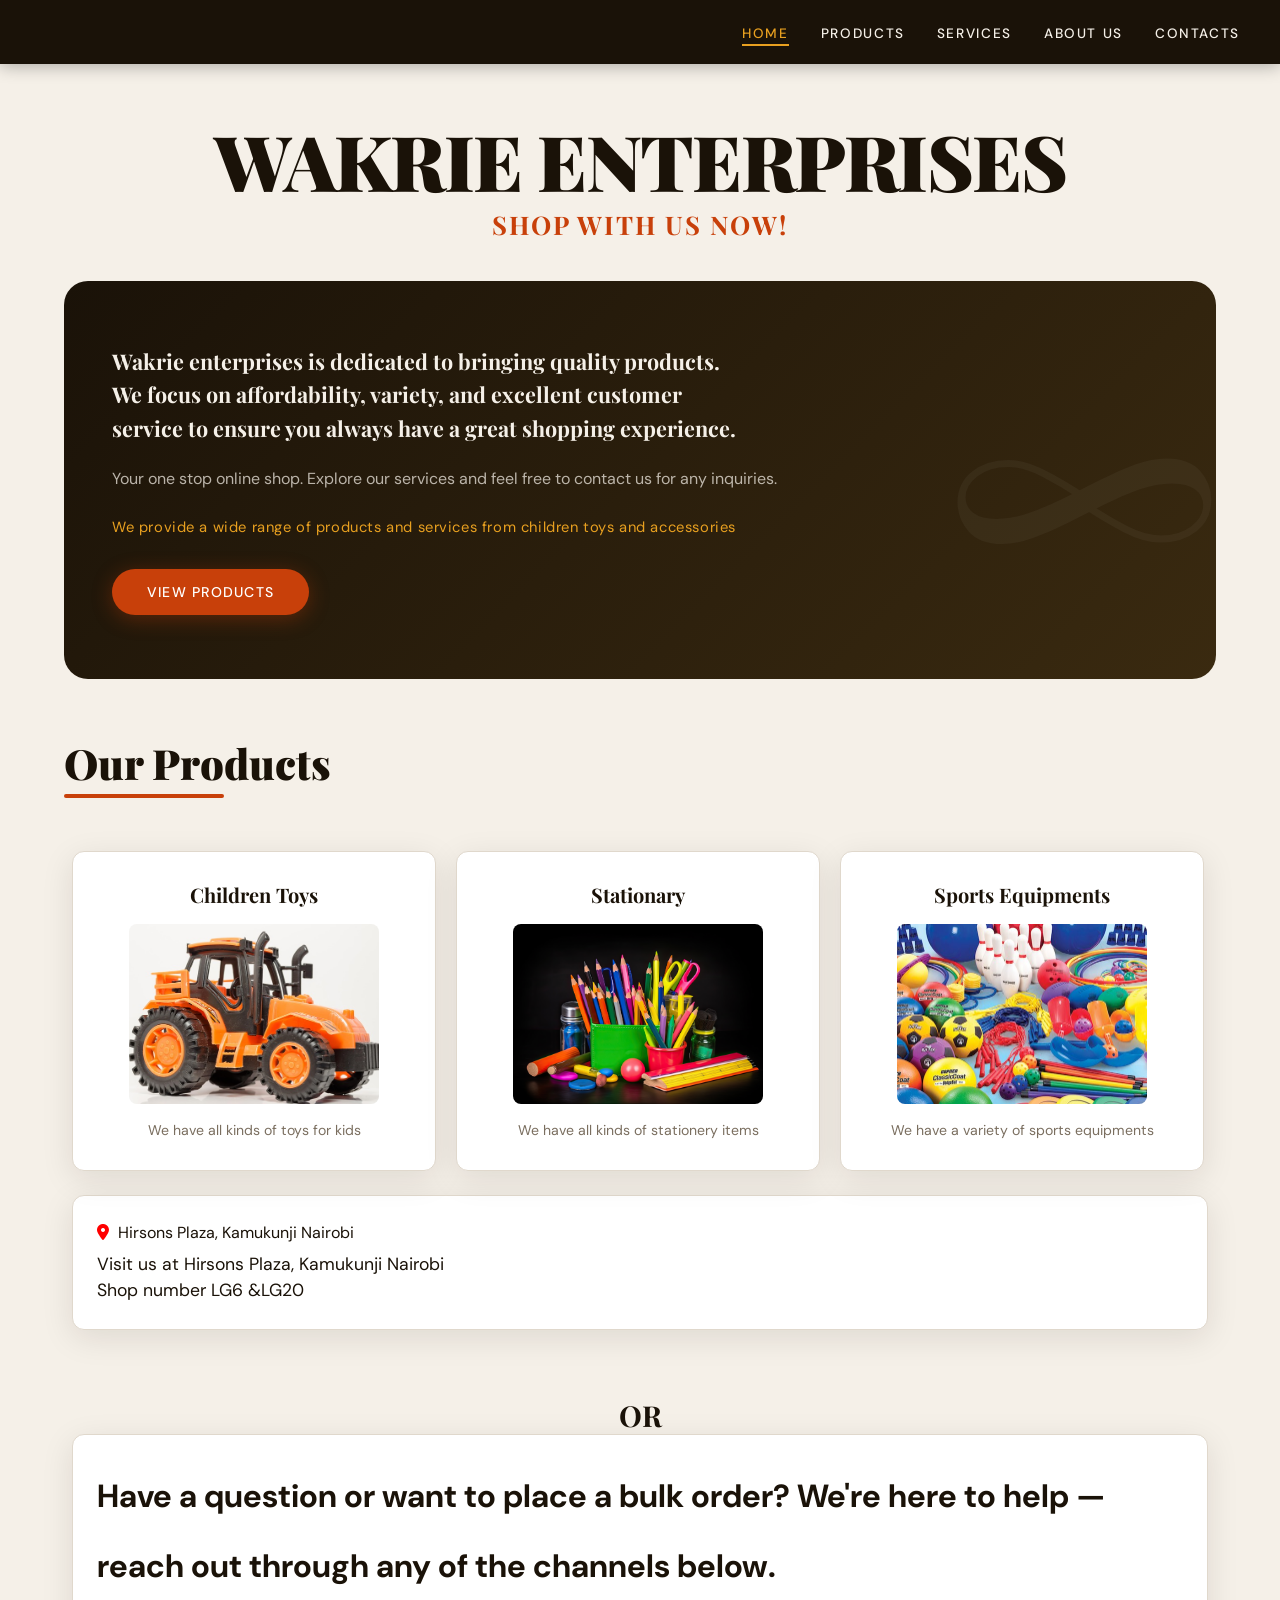
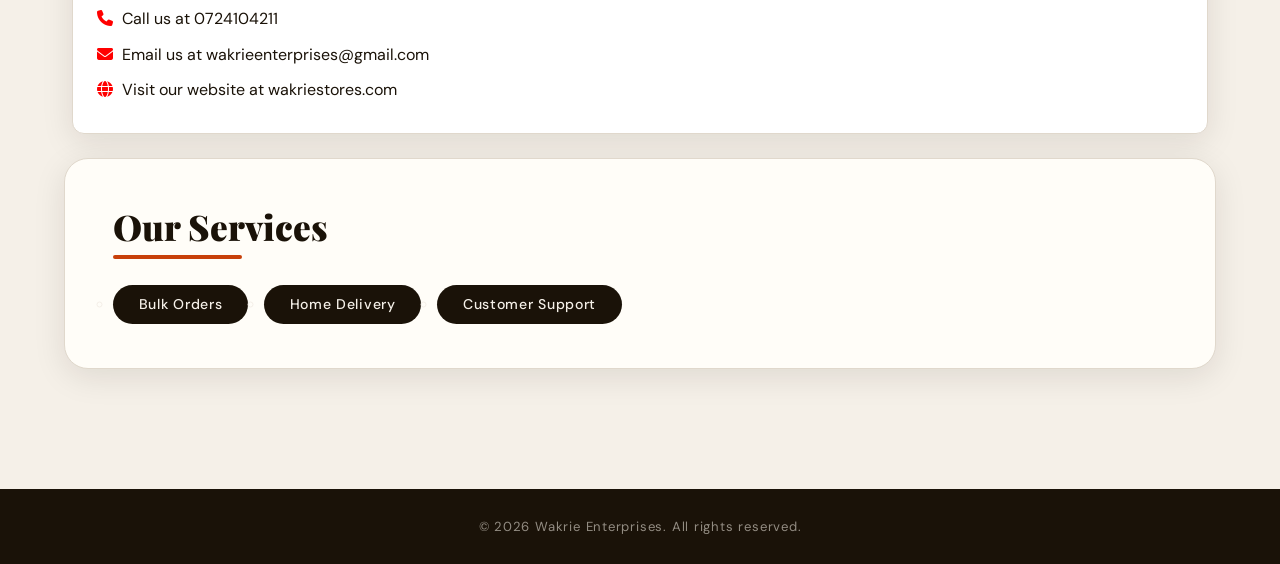
==== commit 630cbf8b: "Add contact information heading to index.html" ====
--- a/index.html
+++ b/index.html
@@ -75,6 +75,7 @@
         <h5>OR</h5>
 
         <div class="contact">
+          <h1>Have a question or want to place a bulk order? We're here to help — reach out through any of the channels below.</h1>
           <i class="fa-solid fa-phone"></i> Call us at 0724104211<br>
           <i class="fa-solid fa-envelope"></i> Email us at wakrieenterprises@gmail.com<br>
           <i class="fa-solid fa-globe"></i> Visit our website at wakriestores.com
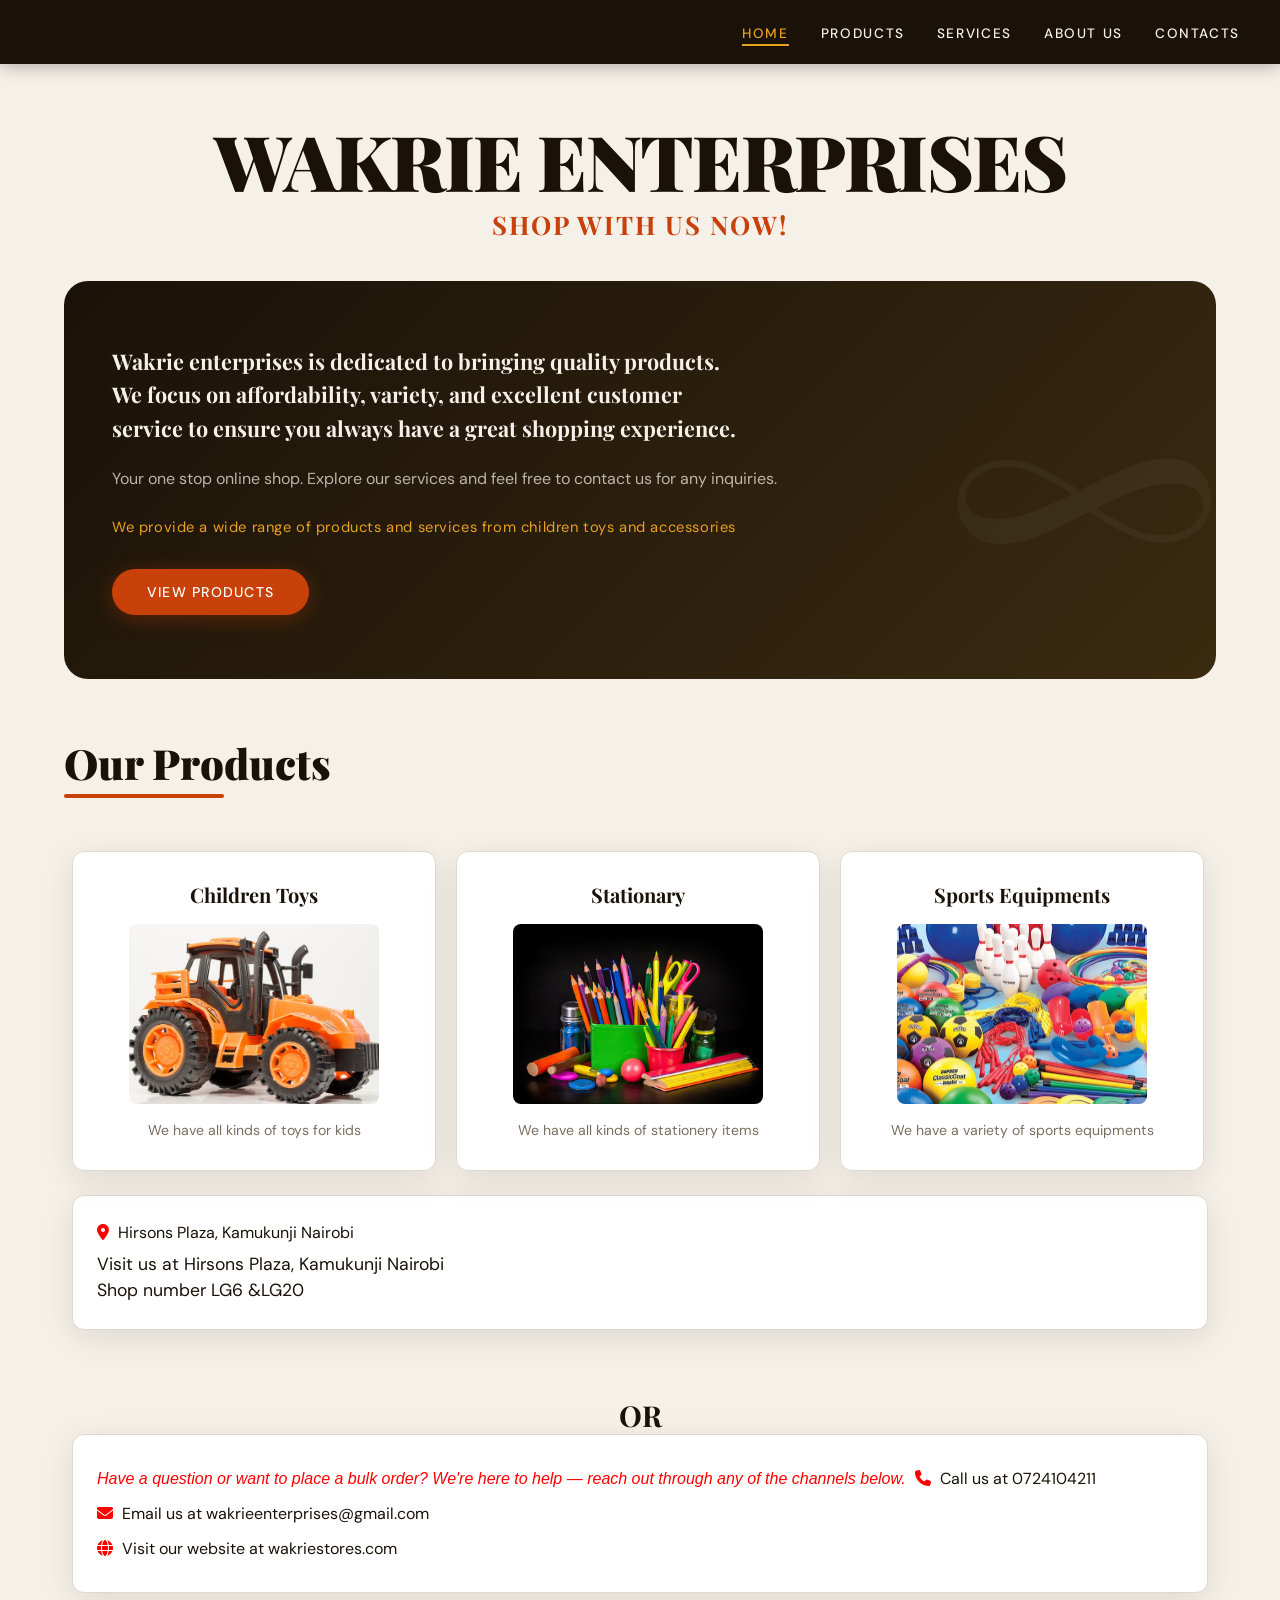
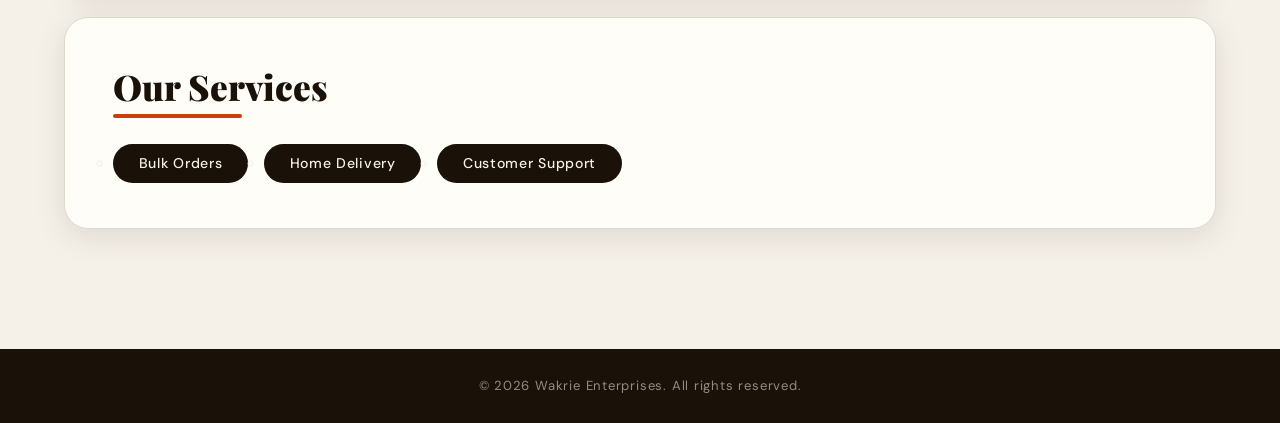
==== commit 9aa97841: "Update index.html" ====
--- a/index.html
+++ b/index.html
@@ -75,7 +75,7 @@
         <h5>OR</h5>
 
         <div class="contact">
-          <h1>Have a question or want to place a bulk order? We're here to help — reach out through any of the channels below.</h1>
+          <i>Have a question or want to place a bulk order? We're here to help — reach out through any of the channels below.</i>
           <i class="fa-solid fa-phone"></i> Call us at 0724104211<br>
           <i class="fa-solid fa-envelope"></i> Email us at wakrieenterprises@gmail.com<br>
           <i class="fa-solid fa-globe"></i> Visit our website at wakriestores.com
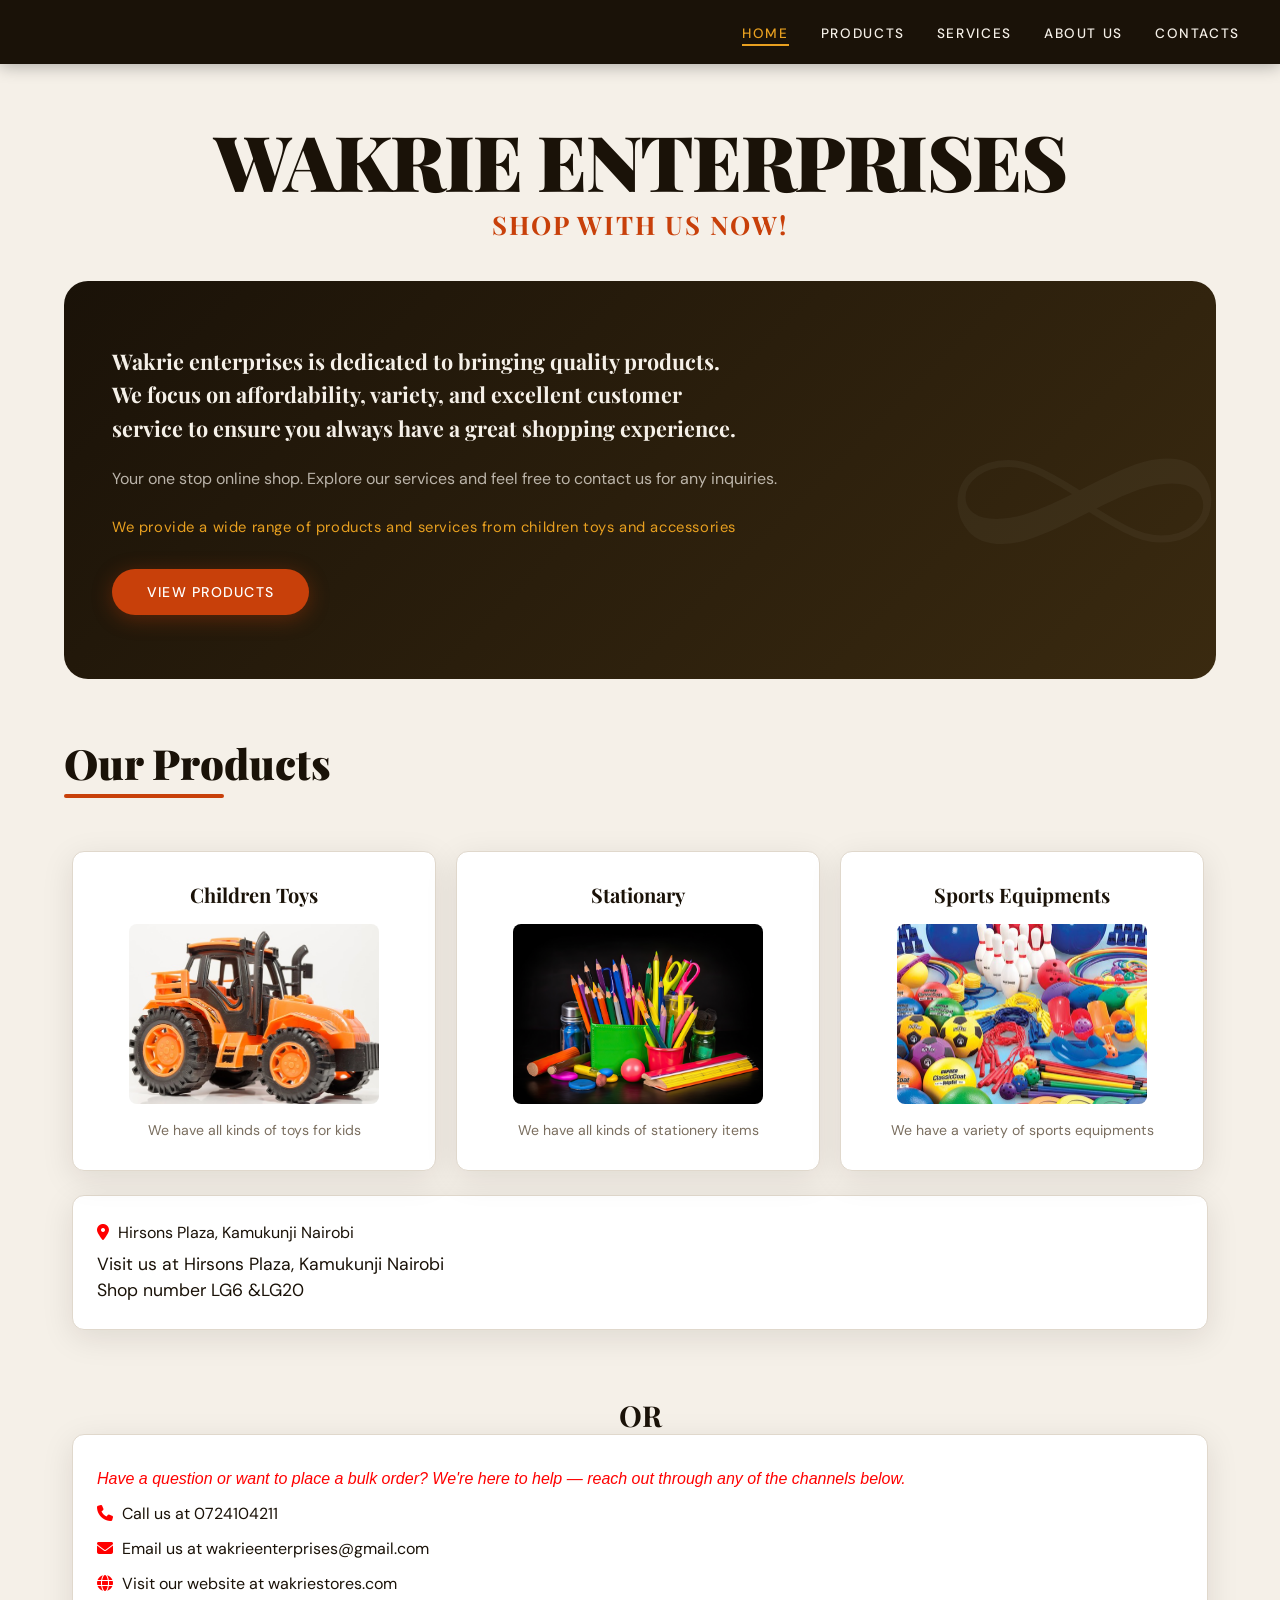
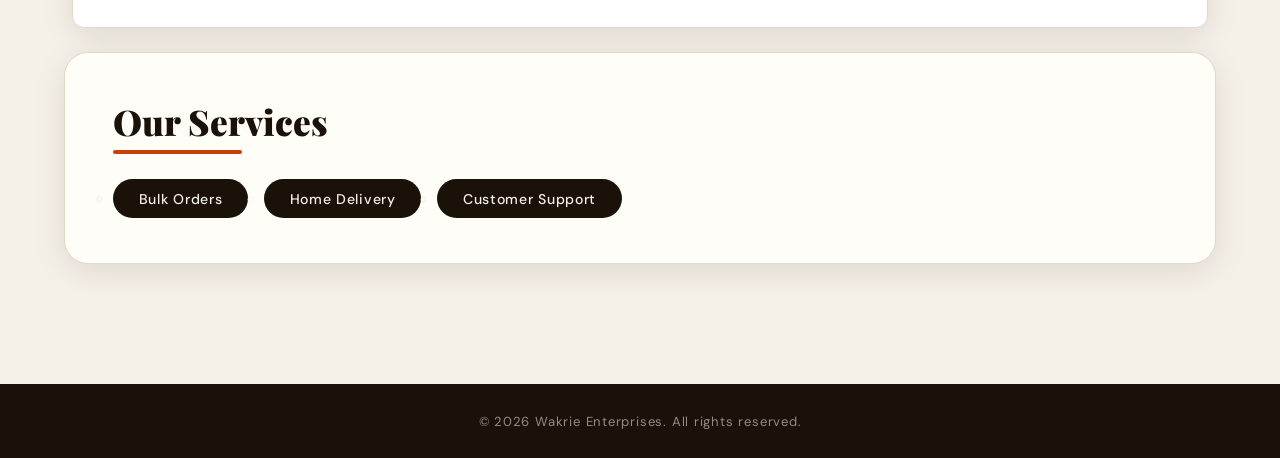
==== commit 3f73b382: "Fix formatting of contact information section" ====
--- a/index.html
+++ b/index.html
@@ -75,7 +75,7 @@
         <h5>OR</h5>
 
         <div class="contact">
-          <i>Have a question or want to place a bulk order? We're here to help — reach out through any of the channels below.</i>
+          <i>Have a question or want to place a bulk order? We're here to help — reach out through any of the channels below.</i> <br>
           <i class="fa-solid fa-phone"></i> Call us at 0724104211<br>
           <i class="fa-solid fa-envelope"></i> Email us at wakrieenterprises@gmail.com<br>
           <i class="fa-solid fa-globe"></i> Visit our website at wakriestores.com
